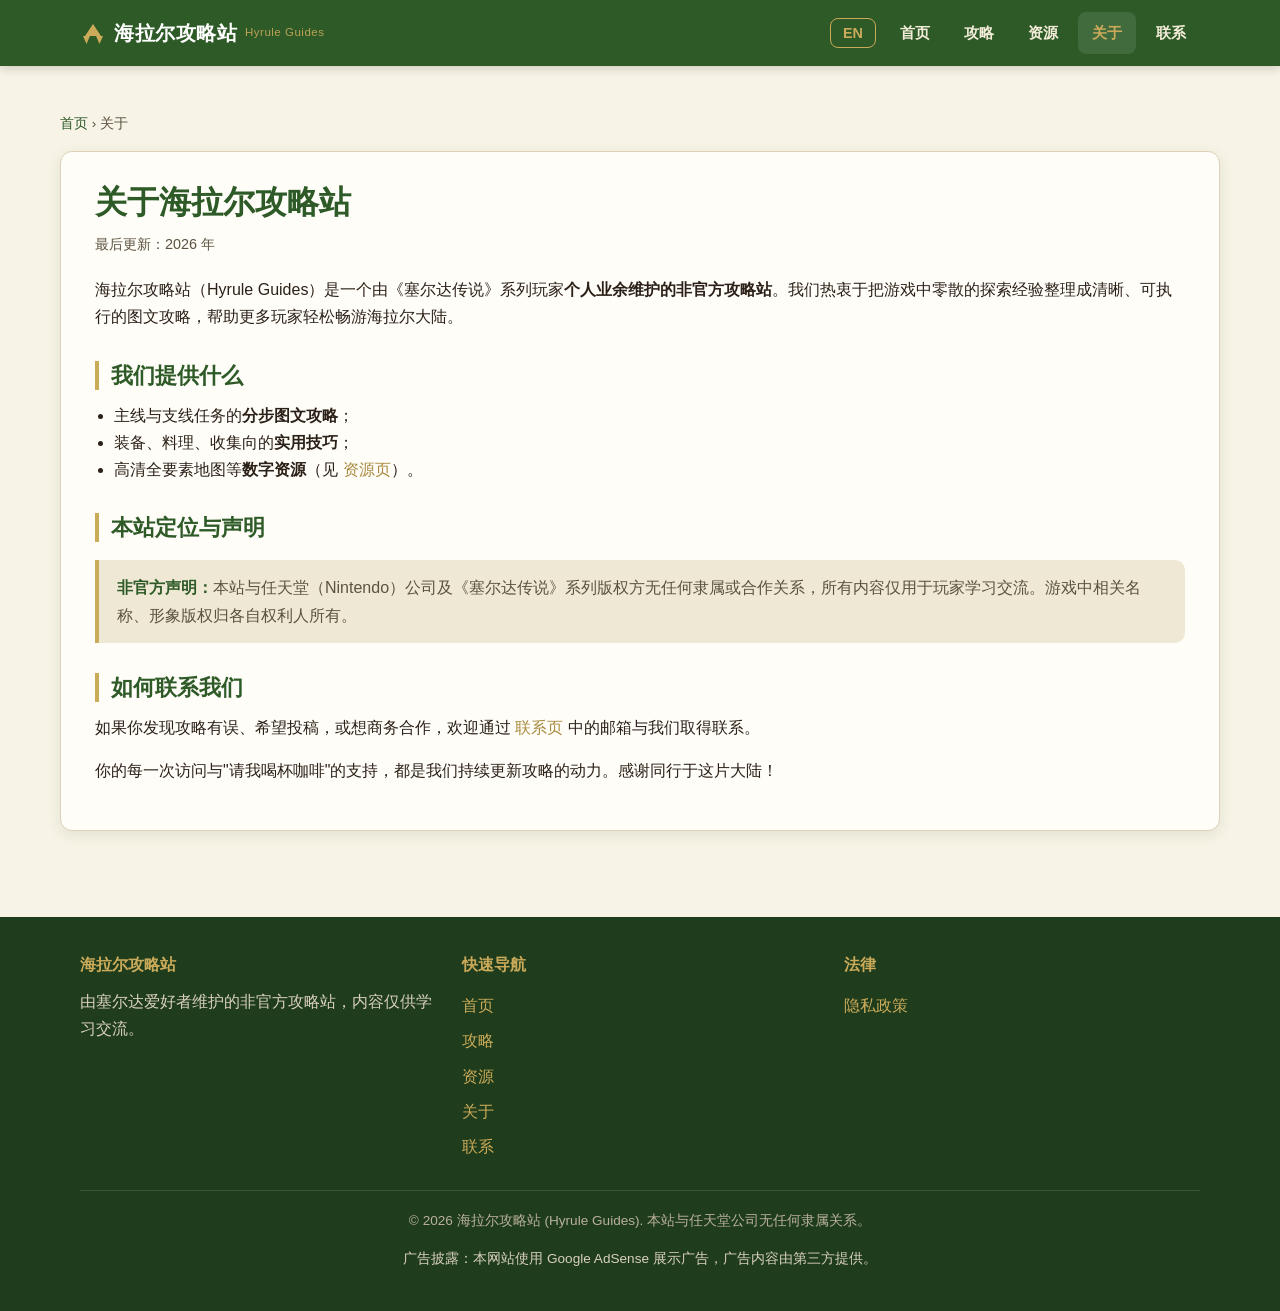
==== about.html @ 0e28026c "初始化" ====
<!DOCTYPE html>
<html lang="zh-CN">
<head>
  <meta charset="UTF-8">
  <meta name="viewport" content="width=device-width, initial-scale=1.0">
  <title data-zh="关于本站 | 海拉尔攻略站" data-en="About | Hyrule Guides">关于本站 | 海拉尔攻略站</title>
  <meta name="description" data-zh="了解海拉尔攻略站（Hyrule Guides）的由来、定位与联系方式。一个由塞尔达传说爱好者个人维护的非官方攻略站。" data-en="Learn about Hyrule Guides — an unofficial Zelda fan walkthrough site: its story, mission and how to get in touch.">
  <!-- Google AdSense 脚本，审核后粘贴在此 -->
  <link rel="stylesheet" href="style.css">
</head>
<body>

  <header class="site-header">
    <div class="container">
      <a href="index.html" class="brand">
        <svg class="triforce" viewBox="0 0 24 22" aria-hidden="true">
          <polygon points="12,2 4,14 20,14" fill="#cbaa5a"/>
          <polygon points="2,14 9,14 5.5,22" fill="#cbaa5a"/>
          <polygon points="22,14 15,14 18.5,22" fill="#cbaa5a"/>
        </svg>
        海拉尔攻略站
        <span class="sub">Hyrule Guides</span>
      </a>
      <button class="lang-toggle" id="langToggle" aria-label="切换语言">EN</button>
      <button class="nav-toggle" aria-label="展开菜单" onclick="document.querySelector('.main-nav').classList.toggle('open')"><span class="zh">☰ 菜单</span><span class="en">☰ Menu</span></button>
      <nav class="main-nav" aria-label="主导航">
        <ul>
          <li><a href="index.html"><span class="zh">首页</span><span class="en">Home</span></a></li>
          <li><a href="guide.html"><span class="zh">攻略</span><span class="en">Guides</span></a></li>
          <li><a href="resources.html"><span class="zh">资源</span><span class="en">Resources</span></a></li>
          <li><a href="about.html" class="active"><span class="zh">关于</span><span class="en">About</span></a></li>
          <li><a href="contact.html"><span class="zh">联系</span><span class="en">Contact</span></a></li>
        </ul>
      </nav>
    </div>
  </header>

  <main class="container section">
    <nav class="breadcrumb" aria-label="面包屑">
      <a href="index.html"><span class="zh">首页</span><span class="en">Home</span></a> › <span class="zh">关于</span><span class="en">About</span>
    </nav>

    <article class="article">
      <h1><span class="zh">关于海拉尔攻略站</span><span class="en">About Hyrule Guides</span></h1>
      <p class="meta"><span class="zh">最后更新：2026 年</span><span class="en">Last updated: 2026</span></p>

      <p><span class="zh">海拉尔攻略站（Hyrule Guides）是一个由《塞尔达传说》系列玩家<strong>个人业余维护的非官方攻略站</strong>。我们热衷于把游戏中零散的探索经验整理成清晰、可执行的图文攻略，帮助更多玩家轻松畅游海拉尔大陆。</span><span class="en">Hyrule Guides is an <strong>unofficial walkthrough site</strong> maintained by Zelda fans in their spare time. We love turning scattered in-game experiences into clear, actionable guides so more players can roam Hyrule with ease.</span></p>

      <h2><span class="zh">我们提供什么</span><span class="en">What We Offer</span></h2>
      <ul>
        <li><span class="zh">主线与支线任务的<strong>分步图文攻略</strong>；</span><span class="en"><strong>Step-by-step guides</strong> for main and side quests;</span></li>
        <li><span class="zh">装备、料理、收集向的<strong>实用技巧</strong>；</span><span class="en"><strong>Practical tips</strong> on gear, cooking and collectibles;</span></li>
        <li><span class="zh">高清全要素地图等<strong>数字资源</strong>（见 <a href="resources.html">资源页</a>）。</span><span class="en"><strong>Digital resources</strong> like the HD full map (see the <a href="resources.html">Resources page</a>).</span></li>
      </ul>

      <h2><span class="zh">本站定位与声明</span><span class="en">Our Position &amp; Disclaimer</span></h2>
      <div class="tip">
        <span class="zh"><strong>非官方声明：</strong>本站与任天堂（Nintendo）公司及《塞尔达传说》系列版权方无任何隶属或合作关系，所有内容仅用于玩家学习交流。游戏中相关名称、形象版权归各自权利人所有。</span><span class="en"><strong>Non-Official Disclaimer:</strong> This site has no affiliation or partnership with Nintendo Co., Ltd. or the copyright holders of The Legend of Zelda. All content is for fans' learning and discussion only. In-game names and artwork belong to their respective rights holders.</span>
      </div>

      <h2><span class="zh">如何联系我们</span><span class="en">How to Contact Us</span></h2>
      <p><span class="zh">如果你发现攻略有误、希望投稿，或想商务合作，欢迎通过 <a href="contact.html">联系页</a> 中的邮箱与我们取得联系。</span><span class="en">If you spot an error, want to contribute, or are interested in a partnership, reach us via the email on the <a href="contact.html">Contact page</a>.</span></p>

      <p><span class="zh">你的每一次访问与"请我喝杯咖啡"的支持，都是我们持续更新攻略的动力。感谢同行于这片大陆！</span><span class="en">Every visit and every "buy me a coffee" keeps us motivated to publish more guides. Thanks for traveling this land with us!</span></p>
    </article>
  </main>

  <!-- ===== 页脚 ===== -->
  <footer class="site-footer">
    <div class="container">
      <div class="footer-cols">
        <div>
          <h4><span class="zh">海拉尔攻略站</span><span class="en">Hyrule Guides</span></h4>
          <p><span class="zh">由塞尔达爱好者维护的非官方攻略站，内容仅供学习交流。</span><span class="en">An unofficial fan site maintained by Zelda lovers, for learning and discussion.</span></p>
        </div>
        <div>
          <h4><span class="zh">快速导航</span><span class="en">Quick Links</span></h4>
          <ul>
            <li><a href="index.html"><span class="zh">首页</span><span class="en">Home</span></a></li>
            <li><a href="guide.html"><span class="zh">攻略</span><span class="en">Guides</span></a></li>
            <li><a href="resources.html"><span class="zh">资源</span><span class="en">Resources</span></a></li>
            <li><a href="about.html"><span class="zh">关于</span><span class="en">About</span></a></li>
            <li><a href="contact.html"><span class="zh">联系</span><span class="en">Contact</span></a></li>
          </ul>
        </div>
        <div>
          <h4><span class="zh">法律</span><span class="en">Legal</span></h4>
          <ul>
            <li><a href="privacy.html"><span class="zh">隐私政策</span><span class="en">Privacy Policy</span></a></li>
          </ul>
        </div>
      </div>
      <div class="footer-bottom">
        <p>© <span id="year">2026</span> <span class="zh">海拉尔攻略站 (Hyrule Guides). 本站与任天堂公司无任何隶属关系。</span><span class="en">Hyrule Guides. This site is not affiliated with Nintendo Co., Ltd.</span></p>
        <p class="ad-disclosure"><span class="zh">广告披露：本网站使用 Google AdSense 展示广告，广告内容由第三方提供。</span><span class="en">Ad disclosure: This website displays ads served by Google AdSense; ad content is provided by third parties.</span></p>
      </div>
    </div>
  </footer>

  <script src="script.js"></script>
</body>
</html>
---- style.css ----
/* =========================================================
   海拉尔攻略站 (Hyrule Guides) — 全局样式
   主题：塞尔达传说 / 海拉尔
   主色：海拉尔绿 #2d5a27 / 金色 #cbaa5a / 羊皮纸 #f7f3e6
   ========================================================= */

:root {
  --green: #2d5a27;        /* 海拉尔绿（主色） */
  --green-dark: #1f3d1c;   /* 深绿（悬停/页脚） */
  --gold: #cbaa5a;         /* 金色（链接/强调） */
  --gold-dark: #a8893f;    /* 深金（悬停） */
  --parchment: #f7f3e6;    /* 羊皮纸背景 */
  --parchment-2: #efe8d4;  /* 次级背景 */
  --card: #fffdf7;         /* 卡片底色 */
  --ink: #2b2118;          /* 正文文字 */
  --ink-soft: #5c5240;     /* 次要文字 */
  --line: #ddd2b8;         /* 描边 */
  --shadow: 0 4px 14px rgba(45, 90, 39, 0.10);
  --radius: 12px;
  --maxw: 1160px;
  font-family: 'Segoe UI', 'Noto Sans SC', sans-serif;
}

/* ---------- 基础重置 ---------- */
* { box-sizing: border-box; margin: 0; padding: 0; }
html { scroll-behavior: smooth; }
body {
  background: var(--parchment);
  color: var(--ink);
  line-height: 1.7;
  font-size: 16px;
  -webkit-font-smoothing: antialiased;
}
img { max-width: 100%; display: block; }
a { color: var(--gold-dark); text-decoration: none; transition: color .2s; }
a:hover { color: var(--green); }
h1, h2, h3, h4 { line-height: 1.3; color: var(--green); font-weight: 700; }
p { margin: 0 0 1em; }
ul, ol { margin: 0 0 1em 1.2em; }

.container { max-width: var(--maxw); margin: 0 auto; padding: 0 20px; }

/* ---------- Triforce 标志（纯 CSS/SVG 风格） ---------- */
.triforce {
  display: inline-block;
  width: 26px; height: 22px;
  vertical-align: middle;
  margin-right: 8px;
}

/* ---------- 头部导航 ---------- */
.site-header {
  background: var(--green);
  color: #fff;
  box-shadow: 0 2px 10px rgba(0,0,0,.18);
  position: sticky; top: 0; z-index: 50;
}
.site-header .container {
  display: flex; align-items: center; justify-content: space-between;
  flex-wrap: wrap; gap: 10px; padding-top: 12px; padding-bottom: 12px;
}
.brand {
  display: flex; align-items: center;
  color: #fff; font-weight: 800; font-size: 1.25rem; letter-spacing: .5px;
}
.brand:hover { color: var(--gold); }
.brand .sub { font-size: .72rem; color: var(--gold); font-weight: 500; margin-left: 8px; opacity: .9; }

.nav-toggle {
  display: none; background: transparent; border: 1px solid var(--gold);
  color: var(--gold); border-radius: 8px; padding: 6px 12px; cursor: pointer; font-size: 1rem;
}
.main-nav ul { list-style: none; display: flex; gap: 6px; margin: 0; }
.main-nav a {
  display: block; padding: 8px 14px; border-radius: 8px;
  color: #f3ecd8; font-weight: 600; font-size: .96rem;
}
.main-nav a:hover, .main-nav a.active { background: rgba(255,255,255,.10); color: var(--gold); }

/* ---------- 英雄区 ---------- */
.hero {
  background:
    linear-gradient(135deg, rgba(45,90,39,.92), rgba(31,61,28,.92)),
    repeating-linear-gradient(45deg, rgba(203,170,90,.06) 0 12px, transparent 12px 24px);
  color: #fbf6e7; text-align: center; padding: 64px 20px 56px;
}
.hero h1 { color: #fff; font-size: clamp(2rem, 5vw, 3rem); margin-bottom: 14px; }
.hero .lead { max-width: 680px; margin: 0 auto 18px; color: #e9e0c8; font-size: 1.08rem; }
.hero .hero-cta { margin-top: 22px; }

/* ---------- 按钮 ---------- */
.btn {
  display: inline-block; padding: 11px 22px; border-radius: 999px;
  font-weight: 700; cursor: pointer; border: 2px solid transparent;
  transition: transform .15s, background .2s, border-color .2s, color .2s;
}
.btn:active { transform: translateY(1px); }
.btn-primary { background: var(--gold); color: var(--green-dark); }
.btn-primary:hover { background: var(--gold-dark); color: #fff; }
.btn-outline { background: transparent; border-color: var(--gold); color: var(--gold); }
.btn-outline:hover { background: var(--gold); color: var(--green-dark); }
.btn-coffee { background: #ffdd00; color: #2b2118; border-color: #e6c200; }
.btn-coffee:hover { background: #ffe84d; color: #2b2118; }

/* ---------- 内容区块 ---------- */
.section { padding: 46px 0; }
.section-title {
  font-size: 1.7rem; margin-bottom: 6px; display: flex; align-items: center; gap: 10px;
}
.section-title::before {
  content: ""; width: 6px; height: 26px; border-radius: 3px;
  background: var(--gold); display: inline-block;
}
.section-sub { color: var(--ink-soft); margin-bottom: 24px; }

/* ---------- 卡片网格 ---------- */
.grid { display: grid; gap: 22px; }
.grid-cards { grid-template-columns: repeat(auto-fill, minmax(280px, 1fr)); }
.card {
  background: var(--card); border: 1px solid var(--line);
  border-radius: var(--radius); overflow: hidden; box-shadow: var(--shadow);
  transition: transform .18s, box-shadow .18s; display: flex; flex-direction: column;
}
.card:hover { transform: translateY(-4px); box-shadow: 0 10px 24px rgba(45,90,39,.16); }
.card img { width: 100%; aspect-ratio: 16/9; object-fit: cover; background: var(--parchment-2); }
.card-body { padding: 16px 18px 20px; display: flex; flex-direction: column; gap: 8px; flex: 1; }
.card-body h3 { font-size: 1.12rem; }
.card-body h3 a { color: var(--green); }
.card-body h3 a:hover { color: var(--gold-dark); }
.card-body p { color: var(--ink-soft); font-size: .94rem; flex: 1; }
.card-tag {
  align-self: flex-start; font-size: .72rem; background: var(--parchment-2);
  color: var(--green); padding: 3px 10px; border-radius: 999px; font-weight: 700;
}

/* ---------- 布局：主区 + 侧边栏 ---------- */
.layout { display: grid; grid-template-columns: 1fr 300px; gap: 28px; align-items: start; }
.sidebar { display: flex; flex-direction: column; gap: 20px; }

.widget {
  background: var(--card); border: 1px solid var(--line);
  border-radius: var(--radius); padding: 18px; box-shadow: var(--shadow);
}
.widget h3 { font-size: 1.05rem; margin-bottom: 12px; display: flex; align-items: center; gap: 8px; }
.widget ul { list-style: none; margin: 0; }
.widget ul li { padding: 8px 0; border-bottom: 1px dashed var(--line); }
.widget ul li:last-child { border-bottom: none; }
.widget ul li a { color: var(--green); font-weight: 600; }
.widget ul li a:hover { color: var(--gold-dark); }

/* ---------- 文章 ---------- */
.article { background: var(--card); border: 1px solid var(--line); border-radius: var(--radius); padding: 30px 34px; box-shadow: var(--shadow); }
.article h1 { font-size: 2rem; margin-bottom: 8px; }
.article .meta { color: var(--ink-soft); font-size: .9rem; margin-bottom: 20px; }
.article h2 { font-size: 1.4rem; margin: 30px 0 12px; padding-left: 12px; border-left: 4px solid var(--gold); }
.article h3 { font-size: 1.15rem; margin: 22px 0 10px; }
.article img.thumb { width: 100%; border-radius: 10px; margin: 14px 0; background: var(--parchment-2); }
.article img.guide-fig { width: 100%; max-width: 760px; height: auto; border-radius: 10px; margin: 18px auto; display: block; background: var(--parchment-2); box-shadow: 0 2px 10px rgba(0,0,0,.12); }
.free-list a { font-weight: 700; color: var(--green); }
.article ol.steps { margin: 0 0 1em 1.4em; }
.article ol.steps li { margin-bottom: 10px; }
.article .tip {
  background: var(--parchment-2); border-left: 4px solid var(--gold);
  padding: 14px 18px; border-radius: 0 10px 10px 0; margin: 18px 0; color: var(--ink-soft);
}
.article .tip strong { color: var(--green); }

/* 内嵌联盟推荐框 */
.inline-affiliate {
  background: linear-gradient(135deg, var(--parchment-2), #fffdf7);
  border: 1px solid var(--gold); border-radius: 10px;
  padding: 16px 18px; margin: 22px 0; display: flex; align-items: center; gap: 16px; flex-wrap: wrap;
}
.inline-affiliate .ia-text { flex: 1; min-width: 200px; }
.inline-affiliate .ia-text strong { color: var(--green); }

/* 推荐装备（联盟） */
.gear-grid { grid-template-columns: repeat(auto-fit, minmax(220px, 1fr)); }
.gear {
  background: var(--card); border: 1px solid var(--line); border-radius: var(--radius);
  padding: 20px; text-align: center; box-shadow: var(--shadow);
}
.gear img { width: 100%; aspect-ratio: 4/3; object-fit: cover; border-radius: 8px; background: var(--parchment-2); margin-bottom: 12px; }
.gear h3 { font-size: 1.05rem; margin-bottom: 6px; }
.gear p { font-size: .88rem; color: var(--ink-soft); margin-bottom: 14px; }

/* 赞助 / 打赏 */
.sponsor-box {
  background: linear-gradient(135deg, var(--green), var(--green-dark));
  color: #f3ecd8; border-radius: var(--radius); padding: 26px; text-align: center; box-shadow: var(--shadow);
}
.sponsor-box h3 { color: var(--gold); }
.sponsor-box p { color: #e7dfc6; }
.sponsor-box .qr {
  width: clamp(150px, 55%, 220px); height: auto; aspect-ratio: 1 / 1; object-fit: contain;
  margin: 16px auto; border: 4px solid #fff; border-radius: 10px; background: #fff;
  cursor: zoom-in;
}
.zoom-hint { font-size: .82rem; color: var(--gold); margin: 6px 0 14px; text-align: center; }
.sponsor-box .btn-coffee { margin-top: 6px; }

/* 资源商品卡 */
.product {
  display: grid; grid-template-columns: 220px 1fr; gap: 24px; align-items: center;
  background: var(--card); border: 1px solid var(--line); border-radius: var(--radius);
  padding: 24px; box-shadow: var(--shadow); margin-bottom: 22px;
}
.product img { width: 100%; border-radius: 10px; background: var(--parchment-2); }
.product .price { font-size: 1.8rem; color: var(--gold-dark); font-weight: 800; margin: 6px 0 14px; }
.product .price small { font-size: .9rem; color: var(--ink-soft); font-weight: 500; }
.free-list li { margin-bottom: 12px; }
.free-list a { font-weight: 700; color: var(--green); }
.free-list a:hover { color: var(--gold-dark); }

/* ---------- 广告占位容器 ---------- */
.ad-container {
  min-height: 100px;
  border: 2px dashed var(--gold);
  background: repeating-linear-gradient(45deg, #fffdf7 0 12px, #f3ecd8 12px 24px);
  border-radius: 10px;
  display: flex; align-items: center; justify-content: center; text-align: center;
  color: var(--ink-soft); font-size: .9rem; padding: 16px; margin: 26px 0;
}
.ad-container .ad-label { font-weight: 700; color: var(--gold-dark); letter-spacing: .5px; }
.ad-container .ad-note { display: block; font-size: .8rem; margin-top: 4px; }

/* ---------- 号召横幅 ---------- */
.cta-banner {
  background: var(--green); color: #fbf6e7; border-radius: var(--radius);
  padding: 30px; text-align: center; margin: 36px 0;
}
.cta-banner h2 { color: #fff; margin-bottom: 8px; }
.cta-banner p { color: #e9e0c8; }

/* ---------- 页脚 ---------- */
.site-footer {
  background: var(--green-dark); color: #d9d0bb; margin-top: 40px; padding: 38px 0 26px;
}
.site-footer a { color: var(--gold); }
.site-footer a:hover { color: #fff; }
.footer-cols { display: grid; grid-template-columns: repeat(auto-fit, minmax(200px, 1fr)); gap: 26px; }
.footer-cols h4 { color: var(--gold); font-size: 1rem; margin-bottom: 12px; }
.footer-cols ul { list-style: none; margin: 0; }
.footer-cols ul li { padding: 4px 0; }
.footer-bottom {
  border-top: 1px solid rgba(255,255,255,.12); margin-top: 26px; padding-top: 18px;
  font-size: .85rem; color: #b9b09a; text-align: center; line-height: 1.8;
}
.footer-bottom .ad-disclosure { color: #d9d0bb; }

/* ---------- 面包屑 ---------- */
.breadcrumb { font-size: .85rem; color: var(--ink-soft); margin-bottom: 16px; }
.breadcrumb a { color: var(--green); }

/* ---------- 语言切换（中 / EN） ---------- */
.lang-toggle {
  margin-left: auto;
  background: transparent; border: 1px solid var(--gold); color: var(--gold);
  border-radius: 8px; padding: 6px 12px; cursor: pointer; font-weight: 700; font-size: .9rem;
  transition: background .2s, color .2s;
}
.lang-toggle:hover { background: var(--gold); color: var(--green-dark); }
/* 默认显示中文、隐藏英文；html.lang-en 时相反 */
html:not(.lang-en) .en { display: none !important; }
html.lang-en .zh { display: none !important; }

/* ---------- 响应式 ---------- */
@media (max-width: 860px) {
  .layout { grid-template-columns: 1fr; }
  .product { grid-template-columns: 1fr; }
  .product img { max-width: 260px; margin: 0 auto; }
}
@media (max-width: 680px) {
  .nav-toggle { display: block; }
  .main-nav {
    width: 100%; display: none; margin-top: 8px;
  }
  .main-nav.open { display: block; }
  .main-nav ul { flex-direction: column; gap: 2px; }
  .main-nav a { padding: 10px 12px; }
  .section { padding: 34px 0; }
  .article { padding: 22px 18px; }
  .hero { padding: 48px 16px 42px; }
}

/* ---------- 图片灯箱（点击放大） ---------- */
.zoomable { cursor: zoom-in; }
.lightbox {
  position: fixed; inset: 0; z-index: 9999;
  display: none; flex-direction: column; gap: 12px;
  align-items: center; justify-content: center;
  background: rgba(18, 28, 16, .92); padding: 24px;
}
.lightbox.open { display: flex; }
.lightbox img {
  max-width: 92vw; max-height: 80vh; width: auto; height: auto;
  border-radius: 10px; background: #fff; box-shadow: 0 12px 40px rgba(0,0,0,.55);
}
.lightbox .lb-caption { color: #f3ecd8; font-size: .9rem; text-align: center; max-width: 92vw; }
.lightbox .lb-hint { color: #cbbf9a; font-size: .8rem; }
.lightbox .lb-close {
  position: absolute; top: 16px; right: 18px;
  width: 44px; height: 44px; border-radius: 50%;
  background: rgba(255,255,255,.15); color: #fff; border: 1px solid rgba(255,255,255,.45);
  font-size: 1.5rem; line-height: 1; cursor: pointer;
}
.lightbox .lb-close:hover { background: rgba(255,255,255,.32); }
@media (max-width: 680px) {
  .lightbox img { max-width: 96vw; max-height: 76vh; }
}
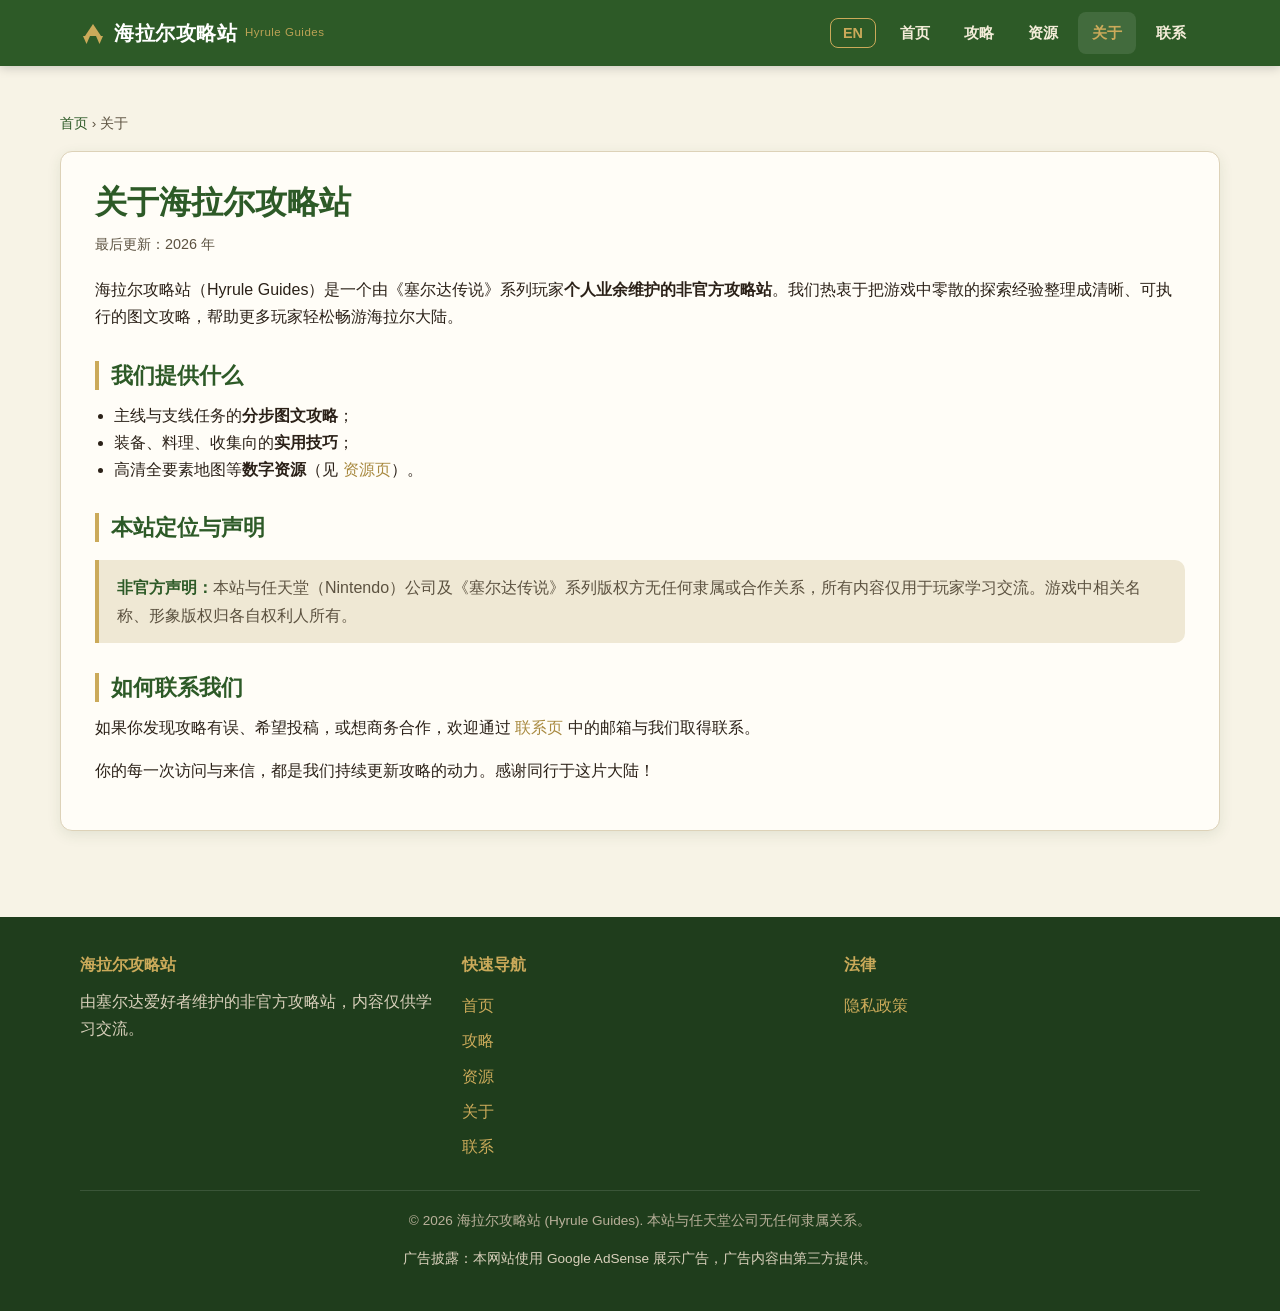
==== commit 64452769: "UPDATE" ====
--- a/about.html
+++ b/about.html
@@ -3,6 +3,7 @@
 <head>
   <meta charset="UTF-8">
   <meta name="viewport" content="width=device-width, initial-scale=1.0">
+  <link rel="icon" type="image/svg+xml" href="images/favicon.svg">
   <title data-zh="关于本站 | 海拉尔攻略站" data-en="About | Hyrule Guides">关于本站 | 海拉尔攻略站</title>
   <meta name="description" data-zh="了解海拉尔攻略站（Hyrule Guides）的由来、定位与联系方式。一个由塞尔达传说爱好者个人维护的非官方攻略站。" data-en="Learn about Hyrule Guides — an unofficial Zelda fan walkthrough site: its story, mission and how to get in touch.">
   <!-- Google AdSense 脚本，审核后粘贴在此 -->
@@ -61,7 +62,7 @@
       <h2><span class="zh">如何联系我们</span><span class="en">How to Contact Us</span></h2>
       <p><span class="zh">如果你发现攻略有误、希望投稿，或想商务合作，欢迎通过 <a href="contact.html">联系页</a> 中的邮箱与我们取得联系。</span><span class="en">If you spot an error, want to contribute, or are interested in a partnership, reach us via the email on the <a href="contact.html">Contact page</a>.</span></p>
 
-      <p><span class="zh">你的每一次访问与"请我喝杯咖啡"的支持，都是我们持续更新攻略的动力。感谢同行于这片大陆！</span><span class="en">Every visit and every "buy me a coffee" keeps us motivated to publish more guides. Thanks for traveling this land with us!</span></p>
+      <p><span class="zh">你的每一次访问与来信，都是我们持续更新攻略的动力。感谢同行于这片大陆！</span><span class="en">Every visit and every message keeps us motivated to publish more guides. Thanks for traveling this land with us!</span></p>
     </article>
   </main>
 
--- a/style.css
+++ b/style.css
@@ -99,8 +99,6 @@
 .btn-primary:hover { background: var(--gold-dark); color: #fff; }
 .btn-outline { background: transparent; border-color: var(--gold); color: var(--gold); }
 .btn-outline:hover { background: var(--gold); color: var(--green-dark); }
-.btn-coffee { background: #ffdd00; color: #2b2118; border-color: #e6c200; }
-.btn-coffee:hover { background: #ffe84d; color: #2b2118; }
 
 /* ---------- 内容区块 ---------- */
 .section { padding: 46px 0; }
@@ -184,20 +182,15 @@
 .gear h3 { font-size: 1.05rem; margin-bottom: 6px; }
 .gear p { font-size: .88rem; color: var(--ink-soft); margin-bottom: 14px; }
 
-/* 赞助 / 打赏 */
+/* 联系 / 支持 */
 .sponsor-box {
   background: linear-gradient(135deg, var(--green), var(--green-dark));
   color: #f3ecd8; border-radius: var(--radius); padding: 26px; text-align: center; box-shadow: var(--shadow);
 }
 .sponsor-box h3 { color: var(--gold); }
 .sponsor-box p { color: #e7dfc6; }
-.sponsor-box .qr {
-  width: clamp(150px, 55%, 220px); height: auto; aspect-ratio: 1 / 1; object-fit: contain;
-  margin: 16px auto; border: 4px solid #fff; border-radius: 10px; background: #fff;
-  cursor: zoom-in;
-}
+.sponsor-box .contact-email { margin-top: 12px; }
 .zoom-hint { font-size: .82rem; color: var(--gold); margin: 6px 0 14px; text-align: center; }
-.sponsor-box .btn-coffee { margin-top: 6px; }
 
 /* 资源商品卡 */
 .product {
